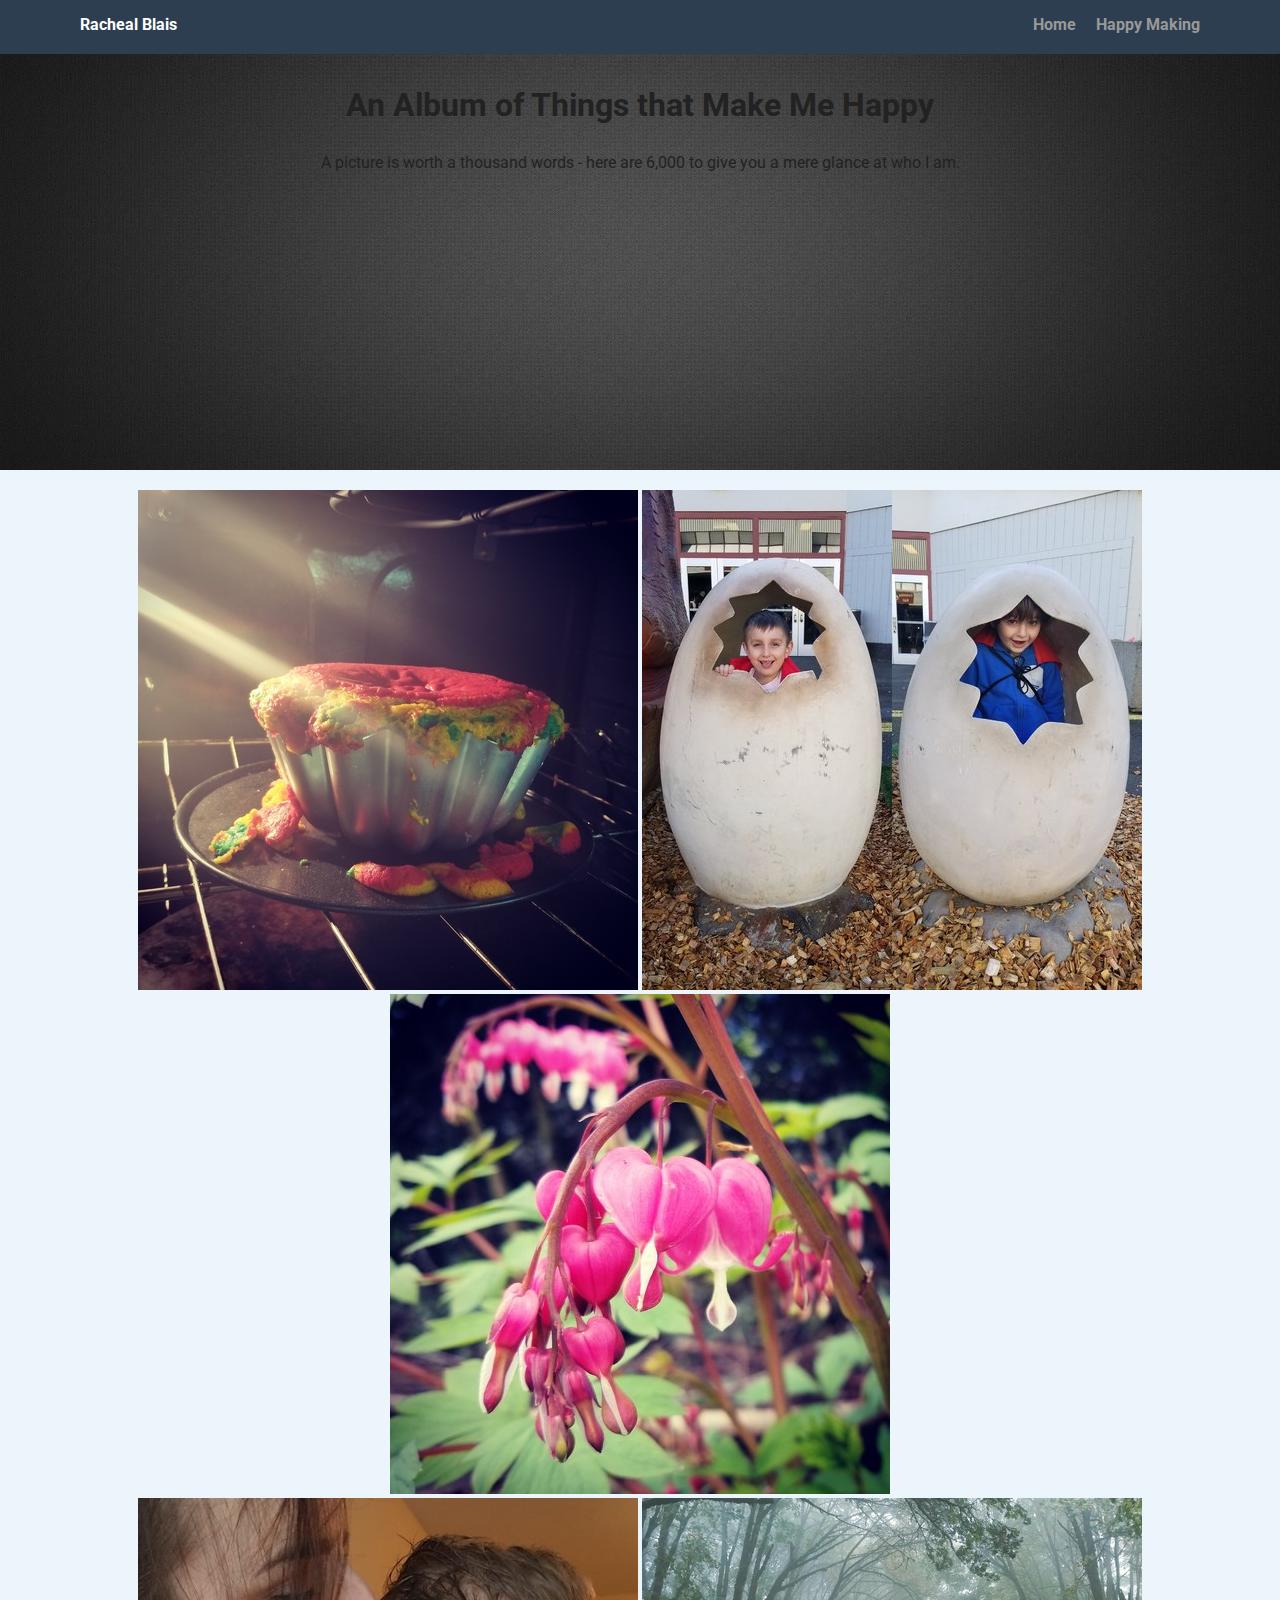
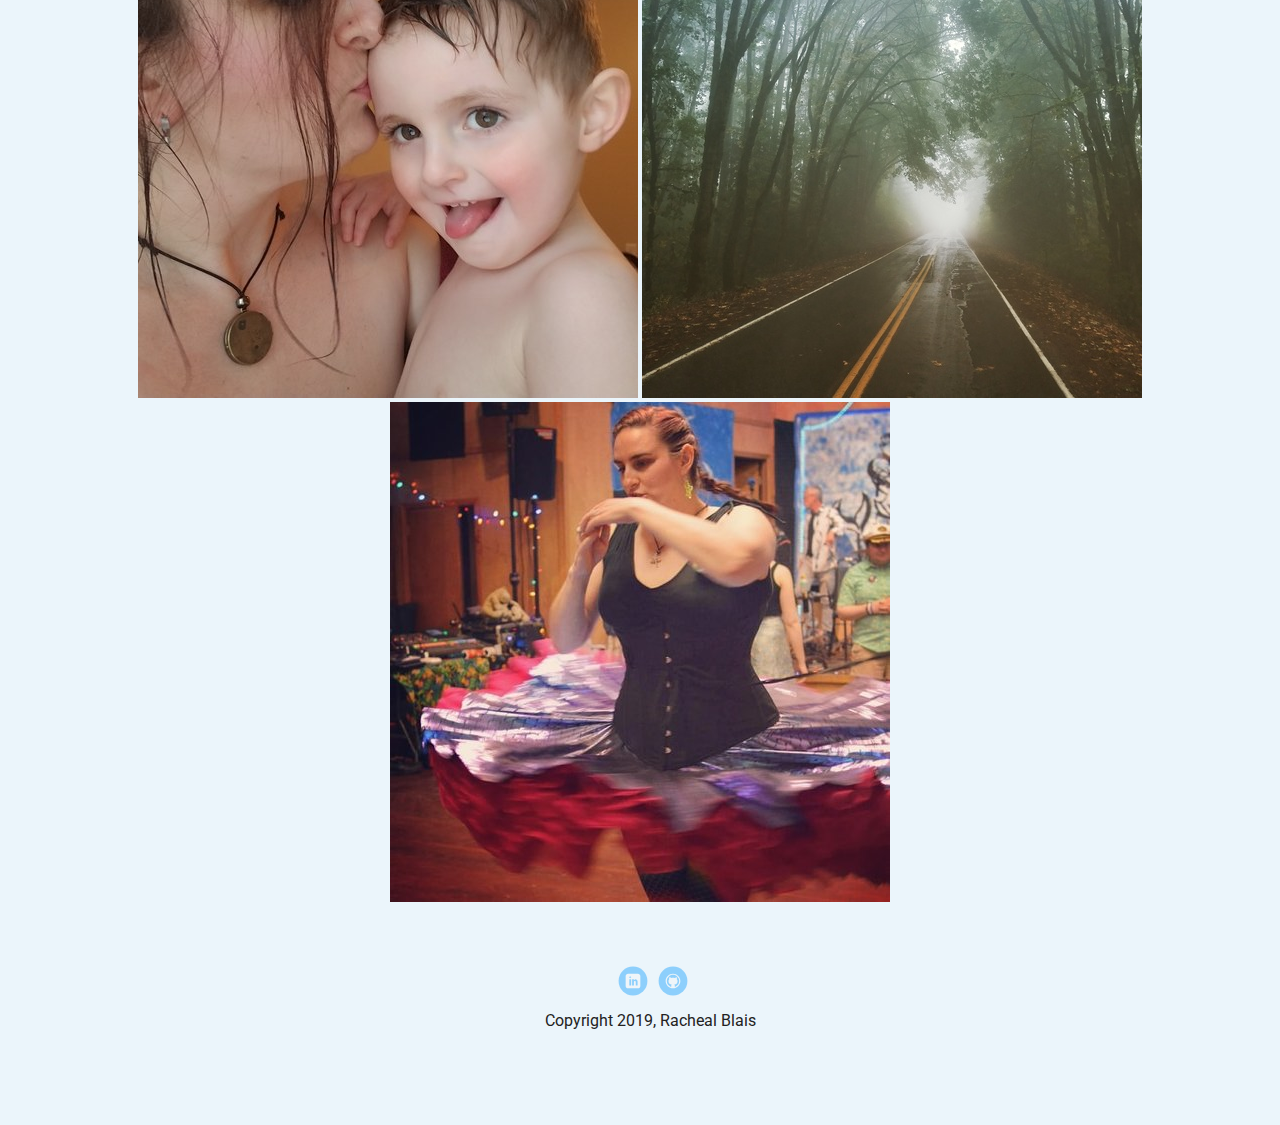
==== happiness.html @ 58326c86 "Added "happiness" page" ====
<!doctype html>
<html lang="en">
<head>
  <meta charset="utf-8">
  <title>Pure Happiness</title>
  <meta name="viewport" content="width=device-width, initial-scale=1.0">
  <link rel="stylesheet" href="happiness.css">
  <link rel="shortcut icon" type="image/png" href="images/fav-icon.png"> <!--google search for code reminder-->
  <link href="https://fonts.googleapis.com/css?family=Muli%7CRoboto:400,300,500,700,900" rel="stylesheet"></head>
  <body>

    <div class="main-nav">
        <ul class="nav">
          <li class="name">Racheal Blais</li>
          <li><a href="index.html">Home</a></li>
          <li><a href="happiness.html">Happy Making</a></li> 
        </ul>
    </div>

    <header>
     <p><h1>An Album of Things that Make Me Happy</h1></p>
     <p>A picture is worth a thousand words - here are 6,000 to give you a mere glance at who I am.</p>
    </header>

    <main> 
            <div class="row"> <!--image grid code adapted from https://www.w3schools.com/howto/howto_js_image_grid.asp-->
                    <div class="column">
                      <img src="images/h-img/cake.jpg" alt="rainbow cake in the oven" title="Baking a rainbow bundt cake is like Life - a little bit messy, still beautiful.">
                      <img src="images/h-img/eggs.jpg" alt="boys in dino eggs" title="My children in dinosaur eggs">
                      <img src="images/h-img/hearts.jpg" alt="heart-shaped flower blossoms" title="Flowers that I love.">
                    </div>
                    <div class="column">
                      <img src="images/h-img/kisses.jpg" alt="mother kissing her son on the forehead" title="One of my favorite pictures of my youngest son and me.">
                      <img src="images/h-img/road.jpg" alt="road through foggy trees" title="I'm a little bit obsessed with curved paths and roads.">
                      <img src="images/h-img/contra.jpg" alt="Contra dancing is the best source of happiness I've found.">
                    </div>
            </div>
    </main>
    <footer>
      <ul>
             <li><a href="https://www.linkedin.com/in/racheal-blais/" target="blank" class="social linkedin">LinkedIn</a></li>
        <li><a href="https://github.com/racheal-b" target="blank" class="social github">Github</a></li>
      </ul>
      <p class="copyright">Copyright 2019, Racheal Blais</p>
    </footer>
  </body>
  </html>
---- happiness.css ----
/* Global Layout Set-up */
* { 
    box-sizing: border-box;
  }
    
  body {
    margin: 0;
    padding: 0;
    text-align: center;
    font-family: 'Roboto', sans-serif;
    color: #222;
    background: #EBF5FB;
  }
  /* Link Styles */
  
  a {
    text-decoration: none;
    color: #999;
  }
  a:hover {
    color: #6633ff;
  }
  
  /* Section Styles */
  
  .main-nav {
    width: 100%;
    background: #2C3E50;
    min-height: 30px;
    padding: 10px;
    position: fixed;
    text-align: center;
  }
  .nav {
    display: flex;
    justify-content: space-around;
    font-weight: 700;
    list-style-type: none;
    margin: 0 auto;
    padding: 0;
  }
  
  .nav .name {
      display: block;
      margin-right: auto;
      color: white;
  }
  .nav li {
    padding: 5px 10px 10px 10px;
  }
  .nav a {
    transition: all .5s;
  }
  .nav a:hover {
    color: white
  }
  
  header {
    text-align: center;
    background: url('images/grey.jpg') no-repeat center ;
    background-size: cover;
    overflow: hidden;
    padding-top: 60px;
    padding-bottom: 10px;

  }
  header {
    line-height: 1.5;
  }

  .tag {
    background-color: #efefef;
    color: black;
    padding: 10px;
    border-radius: 5px;
    display: table;
    margin: 10px auto;
  } 
  .location {
    background-color: #222;
    color: rgb(0, 153, 255);
  }
    
  footer {
    width: 100%;
    min-height: 30px;
    padding: 20px 0 40px 20px;
  }
  
  footer .copyright {
    top: -8px;
    font-size: .75em;
  }
  
  footer ul {
    list-style-type: none;
    margin: 0;
    padding: 0;
  }
  
  footer ul li {
    display: inline-block;
  }
  
  a.social {
    display: inline-block;
    text-indent: -9999px;
    margin-left: 5px;
    width: 30px;
    height: 30px;
    background-size: 30px 30px;
    opacity: .4;
    transition: all .5s;
  }
  a.twitter {
    background-image: url(images/twitter.svg);
  }
  a.linkedin {
    background-image: url(images/linkedin.svg);
  }
  a.github {
    background-image: url(images/github.svg);
  }
  a.social:hover {
    opacity: 1;
  }
  .clearfix {
    clear: both;
  }
  
  /* Styles for larger screens */
  @media screen and (min-width: 720px) {
    
    .flex {
        display: -ms-flexbox;      /* TWEENER - IE 10 */
        display: flex; 
        max-width: 1200px;
        -ms-flex-pack: distribute;
        justify-content: space-around;
        margin: 0 auto;
    }
  
    header {
      min-height: 470px;
    }
  
    .nav {
      max-width: 1200px;
      padding: 0 30px;
    }
  
  
    main {
      padding-top: 20px;
    }
  
    main p {
      line-height: 1.6em;
    }
  
    footer {
      font-size: 1.3em;
      max-width: 1200px;
      margin: 40px auto;
    }
  
  }
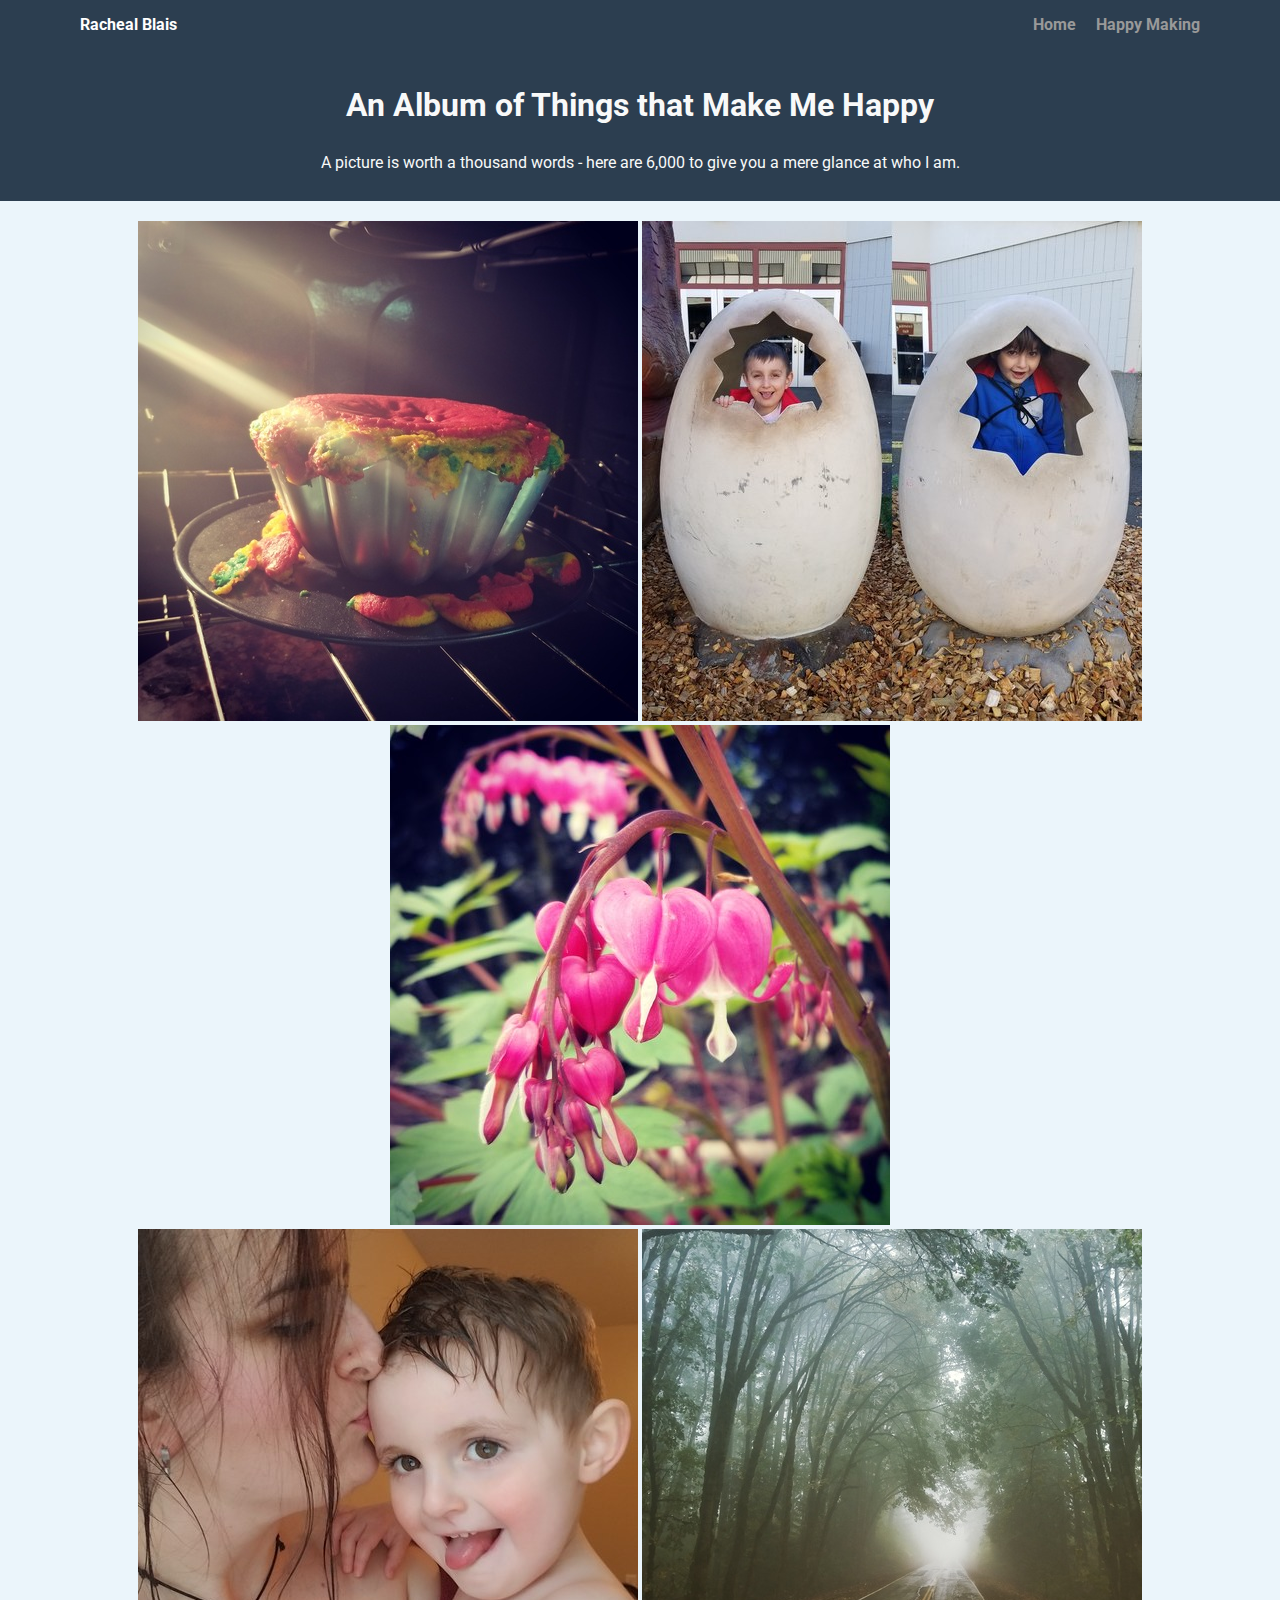
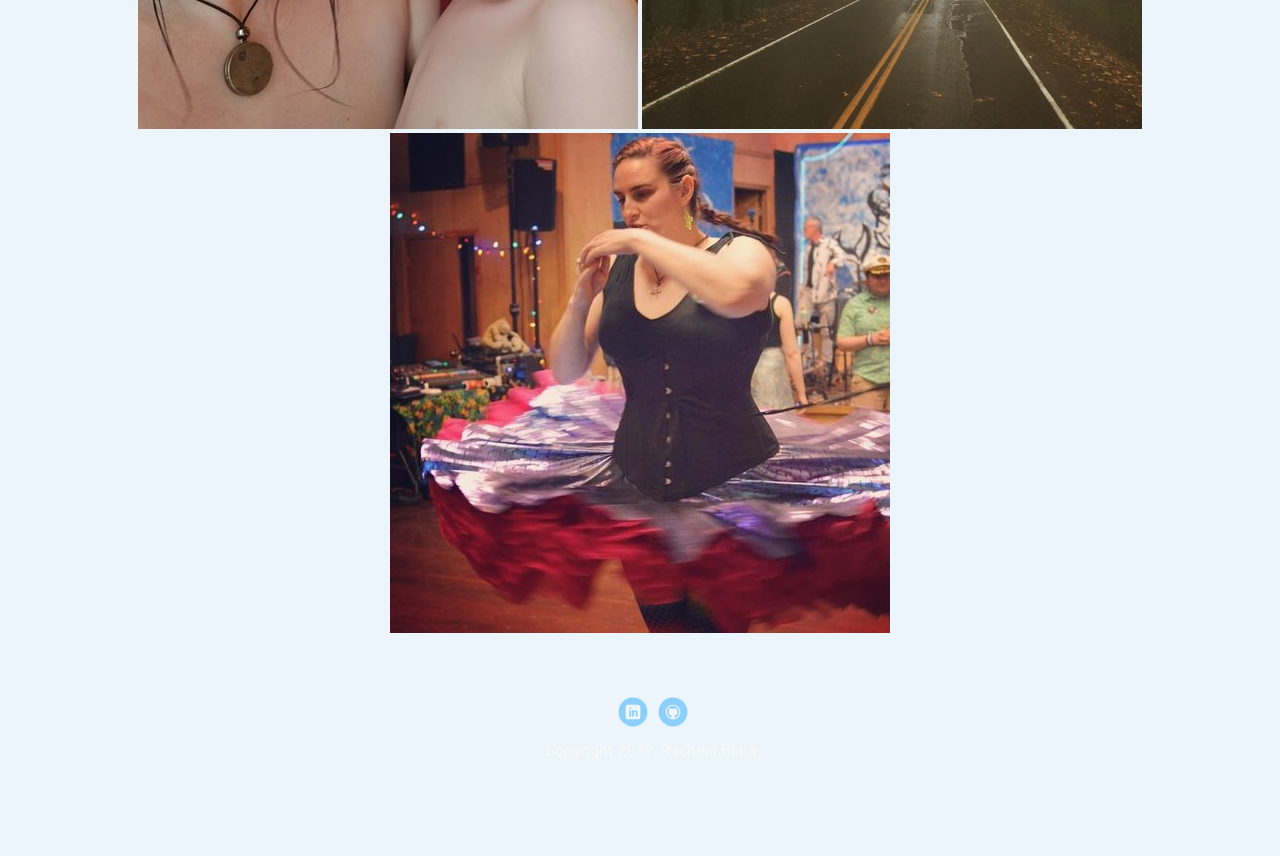
==== commit 8facb9cf: "Final adjustments" ====
--- a/happiness.html
+++ b/happiness.html
@@ -18,7 +18,7 @@
     </div>
 
     <header>
-     <p><h1>An Album of Things that Make Me Happy</h1></p>
+     <h1>An Album of Things that Make Me Happy</h1>
      <p>A picture is worth a thousand words - here are 6,000 to give you a mere glance at who I am.</p>
     </header>
 
@@ -38,7 +38,7 @@
     </main>
     <footer>
       <ul>
-             <li><a href="https://www.linkedin.com/in/racheal-blais/" target="blank" class="social linkedin">LinkedIn</a></li>
+        <li><a href="https://www.linkedin.com/in/racheal-blais/" target="blank" class="social linkedin">LinkedIn</a></li>
         <li><a href="https://github.com/racheal-b" target="blank" class="social github">Github</a></li>
       </ul>
       <p class="copyright">Copyright 2019, Racheal Blais</p>
--- a/happiness.css
+++ b/happiness.css
@@ -8,7 +8,7 @@
     padding: 0;
     text-align: center;
     font-family: 'Roboto', sans-serif;
-    color: #222;
+    color: #F8F9F9;
     background: #EBF5FB;
   }
   /* Link Styles */
@@ -57,7 +57,7 @@
   
   header {
     text-align: center;
-    background: url('images/grey.jpg') no-repeat center ;
+    background-color: #2C3E50;
     background-size: cover;
     overflow: hidden;
     padding-top: 60px;
@@ -141,7 +141,7 @@
     }
   
     header {
-      min-height: 470px;
+      min-height: 200px;
     }
   
     .nav {
